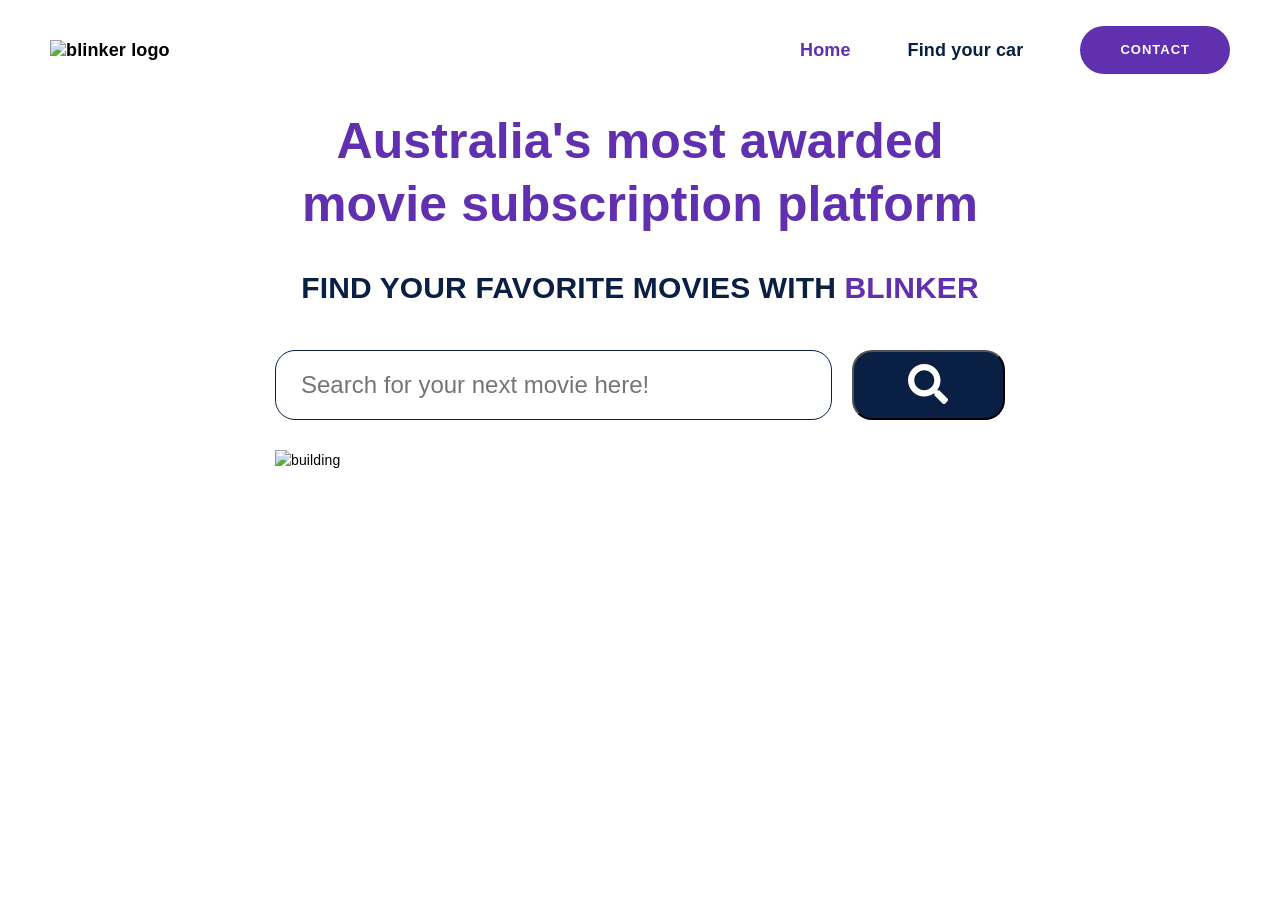
==== index.html @ d1dafb74 "working on spinner" ====
<!DOCTYPE html>
<html lang="en">
<head>
    <meta charset="UTF-8">
    <meta http-equiv="X-UA-Compatible" content="IE=edge">
    <meta name="viewport" content="width=device-width, initial-scale=1.0">
    <style type="text/css"></style>
    <link rel="stylesheet" href="style.css">
    <link rel="icon" href="/favicon.ico">
    <title>Subscription Platform for Dealerships | Blinker.com.au</title>
    <link href="/css/findyourcar.604be99f.css" rel="prefetch">
    <link href="/js/findyourcar.e6a53eeb.js" rel="prefetch">
    <link href="/css/app.a5feeff2.css" rel="preload" as="style">
    <link href="/css/chunk-vendors.efadcd84.css" rel="preload" as="style">
    <link href="/js/app.f6a351ca.js" rel="preload" as="script">
    <link href="/js/chunk-vendors.3399e4f6.js" rel="preload" as="script">
    <link href="/css/chunk-vendors.efadcd84.css" rel="stylesheet">
    <link href="/css/app.a5feeff2.css" rel="stylesheet">
</head>
<body>
    <div data-v-5fdf2371 id="app">
     <div data-v-2a11e7ca="" data-v-5fdf2371="" class="flex flex-col" style="display: flex; flex: 1 1 0%;">
        <header data-v-2a11e7ca="" class="navbar">
            <div class="nav content-wrapper justify-between align-center">
    <div class="logo">
        <img src="https://dev.d24jig8s1lr7n9.amplifyapp.com/img/blinker-icon.4f9b2663.png" alt="blinker logo" class="logo">
    </div>
    <div class="links align-center justify-between">
        <a href="/" class="link router-link-exact-active router-link-active">Home</a>
        <a href="/findyourcar" class="link">Find your car</a>
        <a class="btn-contact">Contact</a>
    </div>
        <div data-v-48b363cf id="phone-nav">
            <div data-v-48b363cf class="bento-menu">
            <div data-v-48b363cf=""></div>
            <div data-v-48b363cf=""></div>
            <div data-v-48b363cf=""></div>
            <div data-v-48b363cf=""></div>
            <div data-v-48b363cf=""></div>
            <div data-v-48b363cf=""></div>
            <div data-v-48b363cf=""></div>
            <div data-v-48b363cf=""></div>
            <div data-v-48b363cf=""></div>
        </div>
        <div data-v-48b363cf="" class="close-btn"></div>
        <div data-v-48b363cf="" class="showMenu">
            <a data-v-48b363cf="" href="/" class="link router-link-exact-active router-link-active">Home</a>
            <a data-v-48b363cf="" href="/findyourcar" class="link">Find Your Car</a><a data-v-48b363cf="" href="/" class="link router-link-exact-active router-link-active">Contact</a>
    </div>
</div>
</header>
<section data-v-2a11e7ca id="landing-page">
<div data-v-2a11e7ca class="content-wrapper flex-col align-center justify-between" style="position: relative;">
    <div data-v-2a11e7ca class="flex flex-col align-center" style="z-index: 10; background-color: rgb(255, 255, 255);">
    <div data-v-0f3895f0 data-v-2a11e7ca style="width: 100%;">
        <div data-v-0f3895f0="" style="animation-duration: 1500ms; transition-duration: 1500ms; animation-delay: 300ms; transition-delay: 300ms; width: 100%;">
            <h1 data-v-2a11e7ca="">Australia's most awarded movie subscription platform</h1>
        </div>
    </div>
    <div data-v-0f3895f0 data-v-2a11e7ca style="width: 100%;">
        <div data-v-0f3895f0="" style="animation-duration: 1500ms; transition-duration: 1500ms; animation-delay: 600ms; transition-delay: 600ms; width: 100%;">
            <h2 data-v-2a11e7ca=""> Find your favorite movies with <span data-v-2a11e7ca="" style="color: rgb(96, 48, 177);">Blinker</span>
            </h2>
        </div>
    </div>
    <div data-v-0f3895f0 data-v-2a11e7ca style="width: 100%;">
        <div data-v-0f3895f0 style="animation-duration: 1500ms; transition-duration: 1500ms; animation-delay: 1100ms; transition-delay: 1100ms; width: 100%;">
            <div data-v-2a11e7ca="" class="input-wrapper">
        <input data-v-2a11e7ca type="text" placeholder="Search for your next movie here!">
        <button data-v-2a11e7ca class="loading searchBtn">
            <svg data-v-2a11e7ca aria-hidden="true" focusable="false" data-prefix="fas" data-icon="spinner" role="img" xmlns="http://www.w3.org/2000/svg" viewBox="0 0 512 512" class="svg-inline--fa fa-spinner fa-w-16">
            <path data-v-2a11e7ca fill="currentColor" d="M505 442.7L405.3 343c-4.5-4.5-10.6-7-17-7H372c27.6-35.3 44-79.7 44-128C416 93.1 322.9 0 208 0S0 93.1 0 208s93.1 208 208 208c48.3 0 92.7-16.4 128-44v16.3c0 6.4 2.5 12.5 7 17l99.7 99.7c9.4 9.4 24.6 9.4 33.9 0l28.3-28.3c9.4-9.4 9.4-24.6.1-34zM208 336c-70.7 0-128-57.2-128-128 0-70.7 57.2-128 128-128 70.7 0 128 57.2 128 128 0 70.7-57.2 128-128 128z" class="">
            </path>
            </svg>
        </button>
    </div>
</div>
<img data-v-2a11e7ca src="https://dev.d24jig8s1lr7n9.amplifyapp.com/img/building.681ea6bf.png" alt="building" class="building">
<div data-v-53a4c488 data-v-2a11e7ca class="car-wrapper car" style="transform: translateX(100vw);">
    <div data-v-53a4c488="" class="car">
        <img data-v-53a4c488="" src="[data-uri]" alt="headlight blinker" class="blinker">
        <div data-v-53a4c488="" class="wheel wheel1"></div>
        <div data-v-53a4c488="" class="wheel wheel2"></div>
    </div>
</div>
</div>
</section>
</div>
    </div>
    <script src="index.js"></script>
</body>
</html>
---- style.css ----
* {
    font-family: Open Sans,sans-serif;
    margin: 0;
    box-sizing: border-box;
}

section {
    display: block;
    unicode-bidi: isolate;
}

#app [data-v-5fdf2371] {
    min-height: 100vh;
    display: flex;
    flex-direction: column;
}

svg:not(:root).svg-inline--fa {
  overflow: visible;
}

.svg-inline--fa {
  display: inline-block;
  font-size: inherit;
  height: 1em;
  overflow: visible;
  vertical-align: -0.125em;
}
.svg-inline--fa.fa-lg {
  vertical-align: -0.225em;
}
.svg-inline--fa.fa-w-1 {
  width: 0.0625em;
}
.svg-inline--fa.fa-w-2 {
  width: 0.125em;
}
.svg-inline--fa.fa-w-3 {
  width: 0.1875em;
}
.svg-inline--fa.fa-w-4 {
  width: 0.25em;
}
.svg-inline--fa.fa-w-5 {
  width: 0.3125em;
}
.svg-inline--fa.fa-w-6 {
  width: 0.375em;
}
.svg-inline--fa.fa-w-7 {
  width: 0.4375em;
}
.svg-inline--fa.fa-w-8 {
  width: 0.5em;
}
.svg-inline--fa.fa-w-9 {
  width: 0.5625em;
}
.svg-inline--fa.fa-w-10 {
  width: 0.625em;
}
.svg-inline--fa.fa-w-11 {
  width: 0.6875em;
}
.svg-inline--fa.fa-w-12 {
  width: 0.75em;
}
.svg-inline--fa.fa-w-13 {
  width: 0.8125em;
}
.svg-inline--fa.fa-w-14 {
  width: 0.875em;
}
.svg-inline--fa.fa-w-15 {
  width: 0.9375em;
}
.svg-inline--fa.fa-w-16 {
  width: 1em;
}
.svg-inline--fa.fa-w-17 {
  width: 1.0625em;
}
.svg-inline--fa.fa-w-18 {
  width: 1.125em;
}
.svg-inline--fa.fa-w-19 {
  width: 1.1875em;
}
.svg-inline--fa.fa-w-20 {
  width: 1.25em;
}
.svg-inline--fa.fa-pull-left {
  margin-right: 0.3em;
  width: auto;
}
.svg-inline--fa.fa-pull-right {
  margin-left: 0.3em;
  width: auto;
}
.svg-inline--fa.fa-border {
  height: 1.5em;
}
.svg-inline--fa.fa-li {
  width: 2em;
}
.svg-inline--fa.fa-fw {
  width: 1.25em;
}

.fa-layers svg.svg-inline--fa {
  bottom: 0;
  left: 0;
  margin: auto;
  position: absolute;
  right: 0;
  top: 0;
}

.fa-layers {
  display: inline-block;
  height: 1em;
  position: relative;
  text-align: center;
  vertical-align: -0.125em;
  width: 1em;
}
.fa-layers svg.svg-inline--fa {
  -webkit-transform-origin: center center;
          transform-origin: center center;
}

.fa-layers-counter, .fa-layers-text {
  display: inline-block;
  position: absolute;
  text-align: center;
}

.fa-layers-text {
  left: 50%;
  top: 50%;
  -webkit-transform: translate(-50%, -50%);
          transform: translate(-50%, -50%);
  -webkit-transform-origin: center center;
          transform-origin: center center;
}

.fa-layers-counter {
  background-color: #ff253a;
  border-radius: 1em;
  -webkit-box-sizing: border-box;
          box-sizing: border-box;
  color: #fff;
  height: 1.5em;
  line-height: 1;
  max-width: 5em;
  min-width: 1.5em;
  overflow: hidden;
  padding: 0.25em;
  right: 0;
  text-overflow: ellipsis;
  top: 0;
  -webkit-transform: scale(0.25);
          transform: scale(0.25);
  -webkit-transform-origin: top right;
          transform-origin: top right;
}

.fa-layers-bottom-right {
  bottom: 0;
  right: 0;
  top: auto;
  -webkit-transform: scale(0.25);
          transform: scale(0.25);
  -webkit-transform-origin: bottom right;
          transform-origin: bottom right;
}

.fa-layers-bottom-left {
  bottom: 0;
  left: 0;
  right: auto;
  top: auto;
  -webkit-transform: scale(0.25);
          transform: scale(0.25);
  -webkit-transform-origin: bottom left;
          transform-origin: bottom left;
}

.fa-layers-top-right {
  right: 0;
  top: 0;
  -webkit-transform: scale(0.25);
          transform: scale(0.25);
  -webkit-transform-origin: top right;
          transform-origin: top right;
}

.fa-layers-top-left {
  left: 0;
  right: auto;
  top: 0;
  -webkit-transform: scale(0.25);
          transform: scale(0.25);
  -webkit-transform-origin: top left;
          transform-origin: top left;
}

.fa-lg {
  font-size: 1.3333333333em;
  line-height: 0.75em;
  vertical-align: -0.0667em;
}

.fa-xs {
  font-size: 0.75em;
}

.fa-sm {
  font-size: 0.875em;
}

.fa-1x {
  font-size: 1em;
}

.fa-2x {
  font-size: 2em;
}

.fa-3x {
  font-size: 3em;
}

.fa-4x {
  font-size: 4em;
}

.fa-5x {
  font-size: 5em;
}

.fa-6x {
  font-size: 6em;
}

.fa-7x {
  font-size: 7em;
}

.fa-8x {
  font-size: 8em;
}

.fa-9x {
  font-size: 9em;
}

.fa-10x {
  font-size: 10em;
}

.fa-fw {
  text-align: center;
  width: 1.25em;
}

.fa-ul {
  list-style-type: none;
  margin-left: 2.5em;
  padding-left: 0;
}
.fa-ul > li {
  position: relative;
}

.fa-li {
  left: -2em;
  position: absolute;
  text-align: center;
  width: 2em;
  line-height: inherit;
}

.fa-border {
  border: solid 0.08em #eee;
  border-radius: 0.1em;
  padding: 0.2em 0.25em 0.15em;
}

.fa-pull-left {
  float: left;
}

.fa-pull-right {
  float: right;
}

.fa.fa-pull-left,
.fas.fa-pull-left,
.far.fa-pull-left,
.fal.fa-pull-left,
.fab.fa-pull-left {
  margin-right: 0.3em;
}
.fa.fa-pull-right,
.fas.fa-pull-right,
.far.fa-pull-right,
.fal.fa-pull-right,
.fab.fa-pull-right {
  margin-left: 0.3em;
}


.fa-spinner [data-v-cf78a876] {
  -webkit-animation: rotate 1s linear infinite;
   animation: rotate 1s linear infinite;
}

@keyframes rotate {
  0% {
    transform: rotate(0);
  }

  100% {
    transform: rotate(360deg);
  }
}

.fa-spin {
  -webkit-animation: fa-spin 2s infinite linear;
          animation: fa-spin 2s infinite linear;
}

.fa-pulse {
  -webkit-animation: fa-spin 1s infinite steps(8);
          animation: fa-spin 1s infinite steps(8);
}

@-webkit-keyframes fa-spin {
  0% {
    -webkit-transform: rotate(0deg);
            transform: rotate(0deg);
  }
  100% {
    -webkit-transform: rotate(360deg);
            transform: rotate(360deg);
  }
}

@keyframes fa-spin {
  0% {
    -webkit-transform: rotate(0deg);
            transform: rotate(0deg);
  }
  100% {
    -webkit-transform: rotate(360deg);
            transform: rotate(360deg);
  }
}
.fa-rotate-90 {
  -ms-filter: "progid:DXImageTransform.Microsoft.BasicImage(rotation=1)";
  -webkit-transform: rotate(90deg);
          transform: rotate(90deg);
}

.fa-rotate-180 {
  -ms-filter: "progid:DXImageTransform.Microsoft.BasicImage(rotation=2)";
  -webkit-transform: rotate(180deg);
          transform: rotate(180deg);
}

.fa-rotate-270 {
  -ms-filter: "progid:DXImageTransform.Microsoft.BasicImage(rotation=3)";
  -webkit-transform: rotate(270deg);
          transform: rotate(270deg);
}

.fa-flip-horizontal {
  -ms-filter: "progid:DXImageTransform.Microsoft.BasicImage(rotation=0, mirror=1)";
  -webkit-transform: scale(-1, 1);
          transform: scale(-1, 1);
}

.fa-flip-vertical {
  -ms-filter: "progid:DXImageTransform.Microsoft.BasicImage(rotation=2, mirror=1)";
  -webkit-transform: scale(1, -1);
          transform: scale(1, -1);
}

.fa-flip-both, .fa-flip-horizontal.fa-flip-vertical {
  -ms-filter: "progid:DXImageTransform.Microsoft.BasicImage(rotation=2, mirror=1)";
  -webkit-transform: scale(-1, -1);
          transform: scale(-1, -1);
}

:root .fa-rotate-90,
:root .fa-rotate-180,
:root .fa-rotate-270,
:root .fa-flip-horizontal,
:root .fa-flip-vertical,
:root .fa-flip-both {
  -webkit-filter: none;
          filter: none;
}

.fa-stack {
  display: inline-block;
  height: 2em;
  position: relative;
  width: 2.5em;
}

.fa-stack-1x,
.fa-stack-2x {
  bottom: 0;
  left: 0;
  margin: auto;
  position: absolute;
  right: 0;
  top: 0;
}

.svg-inline--fa.fa-stack-1x {
  height: 1em;
  width: 1.25em;
}
.svg-inline--fa.fa-stack-2x {
  height: 2em;
  width: 2.5em;
}

.fa-inverse {
  color: #fff;
}

.sr-only {
  border: 0;
  clip: rect(0, 0, 0, 0);
  height: 1px;
  margin: -1px;
  overflow: hidden;
  padding: 0;
  position: absolute;
  width: 1px;
}

.sr-only-focusable:active, .sr-only-focusable:focus {
  clip: auto;
  height: auto;
  margin: 0;
  overflow: visible;
  position: static;
  width: auto;
}

.svg-inline--fa .fa-primary {
  fill: var(--fa-primary-color, currentColor);
  opacity: 1;
  opacity: var(--fa-primary-opacity, 1);
}

.svg-inline--fa .fa-secondary {
  fill: var(--fa-secondary-color, currentColor);
  opacity: 0.4;
  opacity: var(--fa-secondary-opacity, 0.4);
}

.svg-inline--fa.fa-swap-opacity .fa-primary {
  opacity: 0.4;
  opacity: var(--fa-secondary-opacity, 0.4);
}

.svg-inline--fa.fa-swap-opacity .fa-secondary {
  opacity: 1;
  opacity: var(--fa-primary-opacity, 1);
}

.svg-inline--fa mask .fa-primary,
.svg-inline--fa mask .fa-secondary {
  fill: black;
}

.fad.fa-inverse {
  color: #fff;
}


html {
    height: 100%;
    box-sizing: border-box;
    transition: background-color .3s cubic-bezier(.25, .8, .25, 1);
}

body, 
html {
    max-width: 100vw;
    overflow-x: hidden;
    background-color: #fff;
}

    
.md-body-1, 
.md-body-2, 
body {
    font-size: 14px;
    letter-spacing: .01em;
}

.md-body-1, 
body {
    font-weight: 400;
    line-height: 20px;
}
body {
    min-height: 100%;
    margin: 0;
    position: relative;
    -webkit-tap-highlight-color: transparent;
    -webkit-touch-callout: none;
    -webkit-text-size-adjust: 100%;
    -ms-text-size-adjust: 100%;
    -moz-osx-font-smoothing: grayscale;
    -webkit-font-smoothing: antialiased;
    font-family: Roboto, Noto Sans, -apple-system, BlinkMacSystemFont, sans-serif;
}

.flex-col {
    flex-direction: column !important;
}

.flex {
    display: flex !important;
}

.align-center {
    align-items: center !important;
}

.justify-between {
    justify-content: space-between !important;
}

/*

NAV BAR

*/

.navbar {
    height: 165px;
    display: flex;
    align-items: center;
    padding: 0 50px;
    font-size: 18px;
    font-weight: 600;
}

.navbar img.logo {
    height: 40px;
    width: 150px;
}

.navbar .links {
    display: flex;
    width: 100%;
    max-width: 430px;
}
.content-wrapper {
    margin: 0 auto;
    width: 100%;
    max-width: 1200px;
    display: flex;
    flex-wrap: wrap;
}

.navbar .link {
    position: relative;
}

.navbar .router-link-exact-active {
    color: #6030b1 !important;
}

.navbar a {
    color: #0a1f44 !important;
    text-decoration: none;  
}

a.btn-contact {
    display: flex;
    cursor: pointer;
    max-height: 48px;
    min-height: 48px;
    padding: 12px 40px;
    align-items: center;
    border: 2px #5d3eff;
    border-radius: 50px;
    background-color: #6030b1;
    color: #fff !important;
    font-size: 13px;
    font-weight: 700;
    letter-spacing: 1px;
    text-transform: uppercase;
    transition: all .35s ease;
}

/*

    PHONE NAV

*/

#phone-nav {
    position: relative;
    display: none;
}

.bento-menu[data-v-48b363cf] {
    width: 27px;
    height: 27px;
    display: flex;
    flex-wrap: wrap;
    justify-content: space-between;
    box-sizing: content-box;
    padding: 5px;
    cursor: pointer;
}

.bento-menu>div[data-v-48b363cf] {
    width: 7px;
    height: 7px;
    border-radius: 50%;
    background-color: #6030b1;
}

.close-btn[data-v-48b363cf] {
    pointer-events: none;
    position: absolute;
    top: 0;
    left: 0;
    width: 37px;
    height: 37px;
    background-color: transparent;
    z-index: 2000;
    cursor: pointer;
}

.close-btn[data-v-48b363cf]::before, .close-btn[data-v-48b363cf]::after {
    content: "";
    position: absolute;
    top: 50%;
    left: 50%;
    width: 0;
    height: 2px;
    background-color: #6030b1;
}

.showMenu[data-v-48b363cf] {
    transform: translateX(100%);
    opacity: 0;
    position: fixed;
    width: 100%;
    height: 100vh;
    top: 0;
    left: 0;
    z-index: 1005;
    background-color: hsla(0, 0%, 100%, .95);
    transition: all .4s ease;
    display: flex;
    flex-direction: column;
    justify-content: center;
}

a.link[data-v-48b363cf] {
    color: #6030b1 !important;
    text-align: center;
    font-size: 30px;
    margin-bottom: 60px;
}

/*

    LANDING PAGE

*/

#landing-page[data-v-2a11e7ca] {
    max-width: 100vw;
    overflow-x: hidden;
    padding: 10px 20px 0 20px;
    max-height: calc(100vh - 165px);
    overflow: hidden;
    display: flex;
    flex: 1;
    flex-grow: 1;
    flex-shrink: 1;
    flex-basis: 0%;
}

h1[data-v-2a11e7ca] {
    font-size: 57px;
    max-width: 730px;
    font-weight: 700;
    line-height: 1.25;
    color: #6030b1;
    text-align: center;
    margin-bottom: 30px;
}

h2[data-v-2a11e7ca] {
    font-size: 30px;
    font-weight: 700;
    line-height: 1.5;
    color: #0a1f44;
    text-transform: uppercase;
    margin-bottom: 80px;
    text-align: center;
}

/*

  INPUT BAR

*/

.input-wrapper[data-v-2a11e7ca] {
    width: 100%;
    position: relative;
    display: flex;
    justify-content: center;
}

input[data-v-2a11e7ca] {
    background-color: #fff;
    border-radius: 20px;
    border: 1px solid #0a1f44;
    color: #0a1f44;
    display: inline-block;
    height: 70px;
    line-height: 40px;
    padding: 0 15px;
    transition: border-color .2s cubic-bezier(0.645, 0.045, 0.355, 1);
    width: 100%;
    font-size: 24px;
    padding: 25px;

}

button.not-loading[data-v-2a11e7ca] {
    border: 1px solid #6030b1;
    background-color: #6030b1;
    box-shadow: 7px 7px 14px rgba(134, 93, 204, .3);
    cursor: pointer;
}

button.not-loading[data-v-2a11e7ca]:hover {
  background-color: #ff328f;
  border: 1px solid #ff328f;
}

button.loading[data-v-2a11e7ca] {
  background-color: #0a1f44;
  cursor: no-drop;
}

button[data-v-2a11e7ca] {
  width: 200px;
  margin-left: 20px;
  font-size: 40px;
  color: #fff;
  border-radius: 20px;
  transition: all .25 ease;
}

/*
    BUILDING AND CAR

*/

.building[data-v-2a11e7ca] {
    max-width: -webkit-max-content;
    max-width: -moz-max-content;
    max-width: max-content;
    bottom: 80px;
    height: 50vh;
    position: absolute;
}

.car-wrapper[data-v-53a4c488] {
    transform: translateX(0);
    transition: all 2s ease-in-out;
    z-index: 1000;
    width: 100%;

}

.car[data-v-53a4c488] {
  margin-bottom: 30px;
  width: 700px;
  margin: 0 auto;
  position: relative;
}

.car img[data-v-53a4c488] {
  opacity: 0;
  position: absolute;
  bottom: 38.2%;
  left: 1.1%;  
  width: 6%;
}

.car-move {
  transform: translateX(100vw);
}

.wheel[data-v-53a4c488] {
    background: url(../img/wheel.cb325a79.png) 50% / cover;
    position: absolute;
    bottom: .8%;
    width: 17%;
}

.wheel1[data-v-53a4c488] {
  left: 9.75%;
}

.wheel2[data-v-53a4c488] {
  right: 9%;
}

@media screen and (max-height: 1200px) {
    .navbar[data-v-2a11e7ca] {
        height: 100px;
    }

    #landing-page[data-v-2a11e7ca] {
        max-height: none;
    }

    .building[data-v-2a11e7ca] {
        bottom: 0;
    }

    h1[data-v-2a11e7ca] {
        font-size: 50px;
    }

    h2[data-v-2a11e7ca] {
        margin-bottom: 40px;
    }
    
}

@media screen and (max-width: 750px) {
    .links {
        display: none !important;
    }

    #phone-nav {
        display: block;
    }
}

@media screen and (max-width: 585px) {
    #landing-page[data-v-2a11e7ca] {
        max-height: none;
        padding: 10px 20px 40px 20px;
    }

    .building[data-v-2a11e7ca], 
    .car-wrapper[data-v-2a11e7ca] {
        display: none;
    }

    h1[data-v-2a11e7ca], 
    h2[data-v-2a11e7ca] {
        text-align: left;
    }
   
    h2[data-v-2a11e7ca] {
        font-size: 34px;
        margin-bottom: 30px;
    }

    .input-wrapper[data-v-2a11e7ca] {
      flex-direction: column;
    }
    
    .input-wrapper button[data-v-2a11e7ca] {
      max-width: none !important;
      width: 100%;
      margin: 20px 0 0 0;
    }
}

@media screen and (max-width: 500px) {
    .navbar {
        padding: 0 20px;
        height: 85px;
    }
}
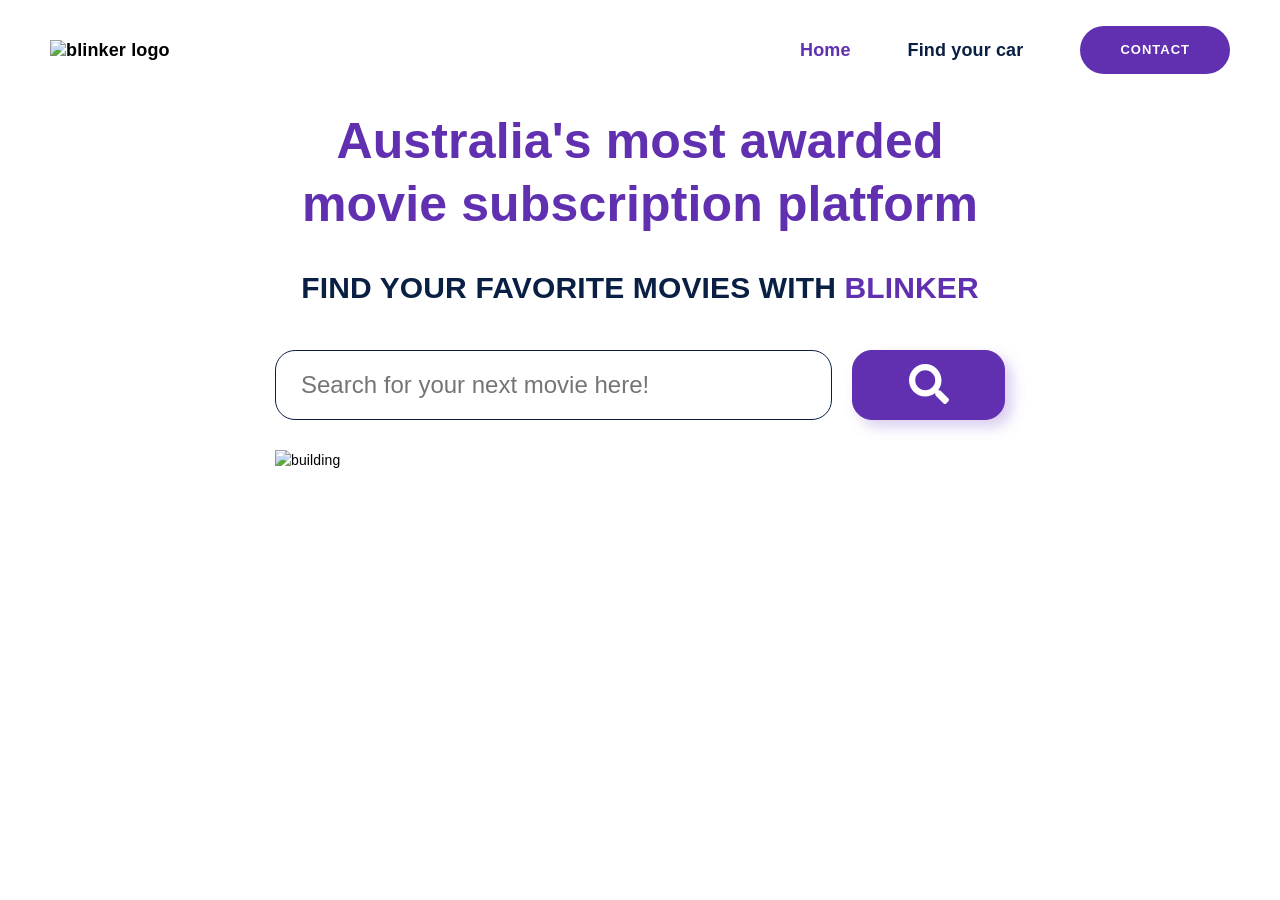
==== commit c93cdbbc: "fixed hover color need to get spinner" ====
--- a/index.html
+++ b/index.html
@@ -67,7 +67,7 @@
         <div data-v-0f3895f0 style="animation-duration: 1500ms; transition-duration: 1500ms; animation-delay: 1100ms; transition-delay: 1100ms; width: 100%;">
             <div data-v-2a11e7ca="" class="input-wrapper">
         <input data-v-2a11e7ca type="text" placeholder="Search for your next movie here!">
-        <button data-v-2a11e7ca class="loading searchBtn">
+        <button data-v-2a11e7ca class="not-loading searchBtn">
             <svg data-v-2a11e7ca aria-hidden="true" focusable="false" data-prefix="fas" data-icon="spinner" role="img" xmlns="http://www.w3.org/2000/svg" viewBox="0 0 512 512" class="svg-inline--fa fa-spinner fa-w-16">
             <path data-v-2a11e7ca fill="currentColor" d="M505 442.7L405.3 343c-4.5-4.5-10.6-7-17-7H372c27.6-35.3 44-79.7 44-128C416 93.1 322.9 0 208 0S0 93.1 0 208s93.1 208 208 208c48.3 0 92.7-16.4 128-44v16.3c0 6.4 2.5 12.5 7 17l99.7 99.7c9.4 9.4 24.6 9.4 33.9 0l28.3-28.3c9.4-9.4 9.4-24.6.1-34zM208 336c-70.7 0-128-57.2-128-128 0-70.7 57.2-128 128-128 70.7 0 128 57.2 128 128 0 70.7-57.2 128-128 128z" class="">
             </path>
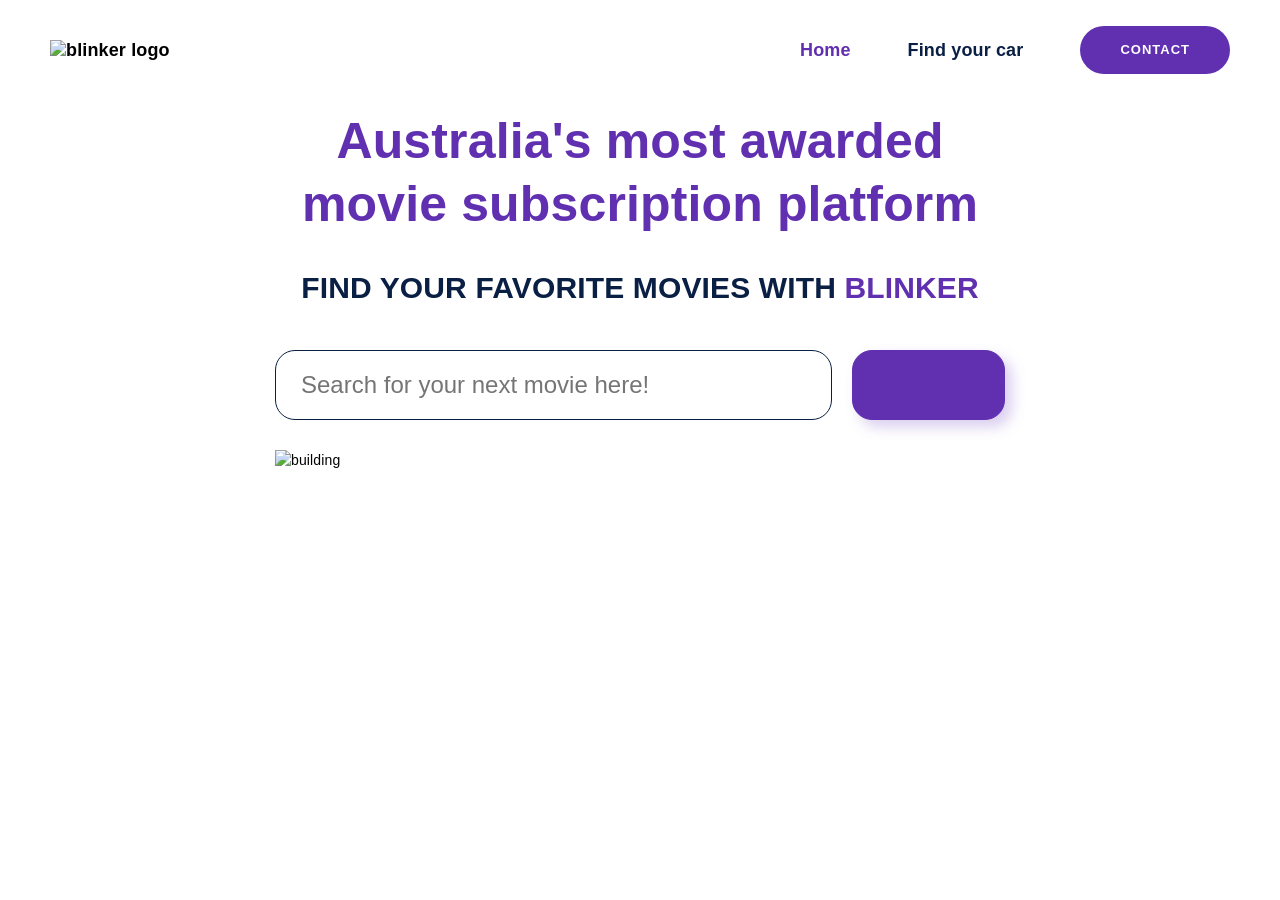
==== commit 7e115b04: "Finished spinner" ====
--- a/index.html
+++ b/index.html
@@ -1,5 +1,6 @@
 <!DOCTYPE html>
 <html lang="en">
+
 <head>
     <meta charset="UTF-8">
     <meta http-equiv="X-UA-Compatible" content="IE=edge">
@@ -14,79 +15,93 @@
     <link href="/css/chunk-vendors.efadcd84.css" rel="preload" as="style">
     <link href="/js/app.f6a351ca.js" rel="preload" as="script">
     <link href="/js/chunk-vendors.3399e4f6.js" rel="preload" as="script">
+    <script src="https://unpkg.com/feather-icons"></script>
     <link href="/css/chunk-vendors.efadcd84.css" rel="stylesheet">
     <link href="/css/app.a5feeff2.css" rel="stylesheet">
 </head>
+
 <body>
     <div data-v-5fdf2371 id="app">
-     <div data-v-2a11e7ca="" data-v-5fdf2371="" class="flex flex-col" style="display: flex; flex: 1 1 0%;">
-        <header data-v-2a11e7ca="" class="navbar">
-            <div class="nav content-wrapper justify-between align-center">
-    <div class="logo">
-        <img src="https://dev.d24jig8s1lr7n9.amplifyapp.com/img/blinker-icon.4f9b2663.png" alt="blinker logo" class="logo">
-    </div>
-    <div class="links align-center justify-between">
-        <a href="/" class="link router-link-exact-active router-link-active">Home</a>
-        <a href="/findyourcar" class="link">Find your car</a>
-        <a class="btn-contact">Contact</a>
-    </div>
-        <div data-v-48b363cf id="phone-nav">
-            <div data-v-48b363cf class="bento-menu">
-            <div data-v-48b363cf=""></div>
-            <div data-v-48b363cf=""></div>
-            <div data-v-48b363cf=""></div>
-            <div data-v-48b363cf=""></div>
-            <div data-v-48b363cf=""></div>
-            <div data-v-48b363cf=""></div>
-            <div data-v-48b363cf=""></div>
-            <div data-v-48b363cf=""></div>
-            <div data-v-48b363cf=""></div>
+        <div data-v-2a11e7ca="" data-v-5fdf2371="" class="flex flex-col" style="display: flex; flex: 1 1 0%;">
+            <header data-v-2a11e7ca="" class="navbar">
+                <div class="nav content-wrapper justify-between align-center">
+                    <div class="logo">
+                        <img src="https://dev.d24jig8s1lr7n9.amplifyapp.com/img/blinker-icon.4f9b2663.png"
+                            alt="blinker logo" class="logo">
+                    </div>
+                    <div class="links align-center justify-between">
+                        <a href="/" class="link router-link-exact-active router-link-active">Home</a>
+                        <a href="/findyourcar" class="link">Find your car</a>
+                        <a class="btn-contact">Contact</a>
+                    </div>
+                    <div data-v-48b363cf id="phone-nav">
+                        <div data-v-48b363cf class="bento-menu">
+                            <div data-v-48b363cf=""></div>
+                            <div data-v-48b363cf=""></div>
+                            <div data-v-48b363cf=""></div>
+                            <div data-v-48b363cf=""></div>
+                            <div data-v-48b363cf=""></div>
+                            <div data-v-48b363cf=""></div>
+                            <div data-v-48b363cf=""></div>
+                            <div data-v-48b363cf=""></div>
+                            <div data-v-48b363cf=""></div>
+                        </div>
+                        <div data-v-48b363cf="" class="close-btn"></div>
+                        <div data-v-48b363cf="" class="showMenu">
+                            <a data-v-48b363cf="" href="/"
+                                class="link router-link-exact-active router-link-active">Home</a>
+                            <a data-v-48b363cf="" href="/findyourcar" class="link">Find Your Car</a><a
+                                data-v-48b363cf="" href="/"
+                                class="link router-link-exact-active router-link-active">Contact</a>
+                        </div>
+                    </div>
+            </header>
+            <section data-v-2a11e7ca id="landing-page">
+                <div data-v-2a11e7ca class="content-wrapper flex-col align-center justify-between"
+                    style="position: relative;">
+                    <div data-v-2a11e7ca class="flex flex-col align-center"
+                        style="z-index: 10; background-color: rgb(255, 255, 255);">
+                        <div data-v-0f3895f0 data-v-2a11e7ca style="width: 100%;">
+                            <div data-v-0f3895f0=""
+                                style="animation-duration: 1500ms; transition-duration: 1500ms; animation-delay: 300ms; transition-delay: 300ms; width: 100%;">
+                                <h1 data-v-2a11e7ca="">Australia's most awarded movie subscription platform</h1>
+                            </div>
+                        </div>
+                        <div data-v-0f3895f0 data-v-2a11e7ca style="width: 100%;">
+                            <div data-v-0f3895f0=""
+                                style="animation-duration: 1500ms; transition-duration: 1500ms; animation-delay: 600ms; transition-delay: 600ms; width: 100%;">
+                                <h2 data-v-2a11e7ca=""> Find your favorite movies with <span data-v-2a11e7ca=""
+                                        style="color: rgb(96, 48, 177);">Blinker</span>
+                                </h2>
+                            </div>
+                        </div>
+                        <div data-v-0f3895f0 data-v-2a11e7ca style="width: 100%;">
+                            <div data-v-0f3895f0
+                                style="animation-duration: 1500ms; transition-duration: 1500ms; animation-delay: 1100ms; transition-delay: 1100ms; width: 100%;">
+                                <div data-v-2a11e7ca="" class="input-wrapper">
+                                    <input data-v-2a11e7ca type="text" placeholder="Search for your next movie here!">
+                                    <button data-v-2a11e7ca class="not-loading searchBtn">
+                                        <i data-feather="search"></i>
+                                    </button>
+                                </div>
+                            </div>
+                            <img data-v-2a11e7ca
+                                src="https://dev.d24jig8s1lr7n9.amplifyapp.com/img/building.681ea6bf.png" alt="building"
+                                class="building">
+                            <div data-v-53a4c488 data-v-2a11e7ca class="car-wrapper car">
+                                <div data-v-53a4c488="" class="car">
+                                    <img data-v-53a4c488=""
+                                        src="[data-uri]"
+                                        alt="headlight blinker" class="blinker">
+                                    <div data-v-53a4c488="" class="wheel wheel1"></div>
+                                    <div data-v-53a4c488="" class="wheel wheel2"></div>
+                                </div>
+                            </div>
+                        </div>
+            </section>
         </div>
-        <div data-v-48b363cf="" class="close-btn"></div>
-        <div data-v-48b363cf="" class="showMenu">
-            <a data-v-48b363cf="" href="/" class="link router-link-exact-active router-link-active">Home</a>
-            <a data-v-48b363cf="" href="/findyourcar" class="link">Find Your Car</a><a data-v-48b363cf="" href="/" class="link router-link-exact-active router-link-active">Contact</a>
-    </div>
-</div>
-</header>
-<section data-v-2a11e7ca id="landing-page">
-<div data-v-2a11e7ca class="content-wrapper flex-col align-center justify-between" style="position: relative;">
-    <div data-v-2a11e7ca class="flex flex-col align-center" style="z-index: 10; background-color: rgb(255, 255, 255);">
-    <div data-v-0f3895f0 data-v-2a11e7ca style="width: 100%;">
-        <div data-v-0f3895f0="" style="animation-duration: 1500ms; transition-duration: 1500ms; animation-delay: 300ms; transition-delay: 300ms; width: 100%;">
-            <h1 data-v-2a11e7ca="">Australia's most awarded movie subscription platform</h1>
-        </div>
-    </div>
-    <div data-v-0f3895f0 data-v-2a11e7ca style="width: 100%;">
-        <div data-v-0f3895f0="" style="animation-duration: 1500ms; transition-duration: 1500ms; animation-delay: 600ms; transition-delay: 600ms; width: 100%;">
-            <h2 data-v-2a11e7ca=""> Find your favorite movies with <span data-v-2a11e7ca="" style="color: rgb(96, 48, 177);">Blinker</span>
-            </h2>
-        </div>
-    </div>
-    <div data-v-0f3895f0 data-v-2a11e7ca style="width: 100%;">
-        <div data-v-0f3895f0 style="animation-duration: 1500ms; transition-duration: 1500ms; animation-delay: 1100ms; transition-delay: 1100ms; width: 100%;">
-            <div data-v-2a11e7ca="" class="input-wrapper">
-        <input data-v-2a11e7ca type="text" placeholder="Search for your next movie here!">
-        <button data-v-2a11e7ca class="not-loading searchBtn">
-            <svg data-v-2a11e7ca aria-hidden="true" focusable="false" data-prefix="fas" data-icon="spinner" role="img" xmlns="http://www.w3.org/2000/svg" viewBox="0 0 512 512" class="svg-inline--fa fa-spinner fa-w-16">
-            <path data-v-2a11e7ca fill="currentColor" d="M505 442.7L405.3 343c-4.5-4.5-10.6-7-17-7H372c27.6-35.3 44-79.7 44-128C416 93.1 322.9 0 208 0S0 93.1 0 208s93.1 208 208 208c48.3 0 92.7-16.4 128-44v16.3c0 6.4 2.5 12.5 7 17l99.7 99.7c9.4 9.4 24.6 9.4 33.9 0l28.3-28.3c9.4-9.4 9.4-24.6.1-34zM208 336c-70.7 0-128-57.2-128-128 0-70.7 57.2-128 128-128 70.7 0 128 57.2 128 128 0 70.7-57.2 128-128 128z" class="">
-            </path>
-            </svg>
-        </button>
-    </div>
-</div>
-<img data-v-2a11e7ca src="https://dev.d24jig8s1lr7n9.amplifyapp.com/img/building.681ea6bf.png" alt="building" class="building">
-<div data-v-53a4c488 data-v-2a11e7ca class="car-wrapper car" style="transform: translateX(100vw);">
-    <div data-v-53a4c488="" class="car">
-        <img data-v-53a4c488="" src="[data-uri]" alt="headlight blinker" class="blinker">
-        <div data-v-53a4c488="" class="wheel wheel1"></div>
-        <div data-v-53a4c488="" class="wheel wheel2"></div>
-    </div>
-</div>
-</div>
-</section>
-</div>
     </div>
     <script src="index.js"></script>
 </body>
+
 </html>
--- a/style.css
+++ b/style.css
@@ -772,6 +772,24 @@
   transition: all .25 ease;
 }
 
+.searchBtn svg {
+  width: 24px;
+  height: 24px;
+}
+
+.searchBtn.loading svg {
+  animation: spin 1s linear infinite;
+}
+
+@keyframes spin {
+  from {
+    transform: rotate(0deg);
+  }
+  to {
+    transform: rotate(360deg);
+  }
+}
+
 /*
     BUILDING AND CAR
 
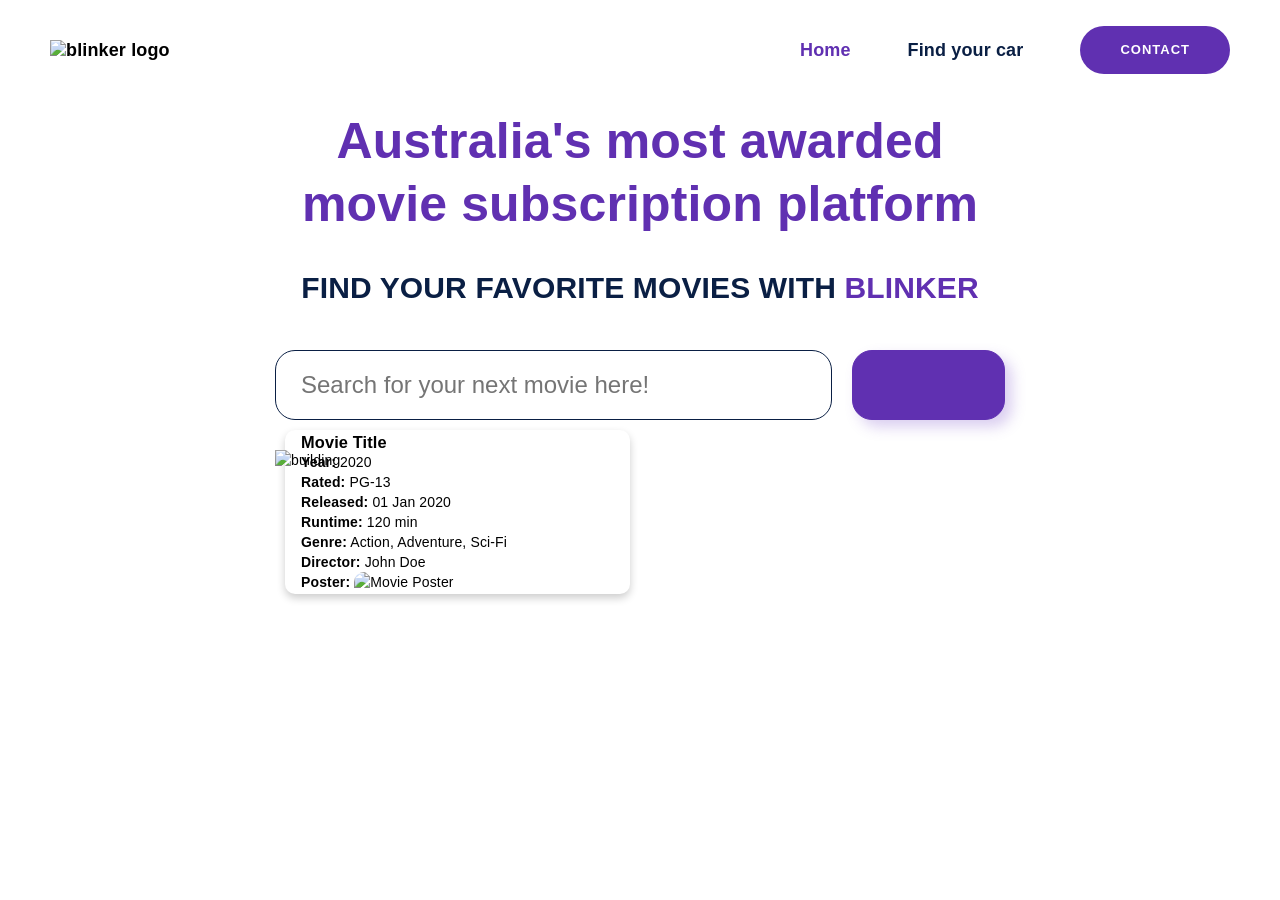
==== commit 39db5704: "working on JS" ====
--- a/index.html
+++ b/index.html
@@ -85,6 +85,26 @@
                                     </button>
                                 </div>
                             </div>
+                            <div class="container">
+                                <div class="row">
+                                    <div class="movie-list">
+                                        <div class="movie">
+                                            <div class="movie-card">
+                                                <div class="movie-card__container">
+                                                   <h3>Movie Title</h3>
+                                                   <p><b>Year:</b> 2020</p>
+                                                   <p><b>Rated:</b> PG-13</p>
+                                                   <p><b>Released:</b> 01 Jan 2020</p>
+                                                   <p><b>Runtime:</b> 120 min</p>
+                                                   <p><b>Genre:</b> Action, Adventure, Sci-Fi</p>
+                                                   <p><b>Director:</b> John Doe</p>
+                                                   <p><b>Poster:</b> <img src="https://m.media-amazon.com/images/M/MV5BNWE5MGI3MDctMmU5Ni00YzI2LWEzMTQtZGIyZDA5MzQzNDBhXkEyXkFqcGc@._V1_QL75_UX380_CR0,1,380,562_.jpg" alt="Movie Poster" class="movie-card__image"></p>
+                                                </div>
+                                            </div>
+                                        </div>
+                                    </div>
+                                </div>
+                            </div>
                             <img data-v-2a11e7ca
                                 src="https://dev.d24jig8s1lr7n9.amplifyapp.com/img/building.681ea6bf.png" alt="building"
                                 class="building">
--- a/style.css
+++ b/style.css
@@ -791,6 +791,48 @@
 }
 
 /*
+
+  MOVIES
+
+
+*/
+
+.movie-list {
+  width: auto;
+  display: flex;
+  flex-wrap: wrap;
+}
+
+.movie {
+  width: 50%;
+}
+
+.movie-card {
+  background-color: #fff;
+  box-shadow: 0 4px 8px 0 rgba(0,0,0,0.2);
+  margin: 10px;
+  transition: 0.3s;
+  cursor: pointer;
+  border-radius: 10px;
+}
+
+.movie-card:hover {
+  box-shadow: 0 8px 16px 0 rgba(0,0,0,0.2);
+}
+
+.movie-card__container {
+  padding: 2px 16px;
+
+}
+
+
+.movie-card img {
+  border-radius: 10px 10px 0 0;
+  width: 100%;
+}
+
+
+/*
     BUILDING AND CAR
 
 */
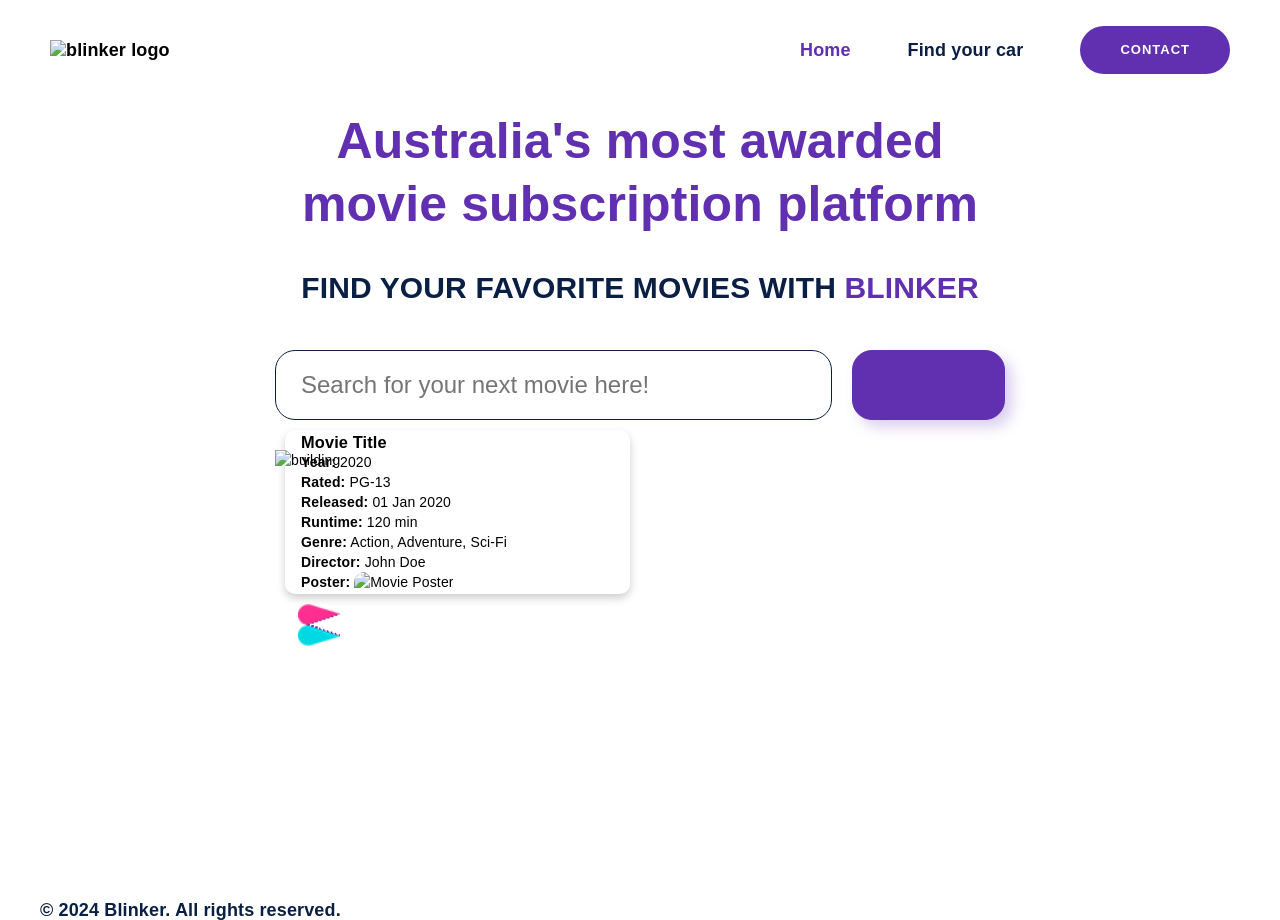
==== commit e8f26489: "Added footer" ====
--- a/index.html
+++ b/index.html
@@ -123,5 +123,14 @@
     </div>
     <script src="index.js"></script>
 </body>
-
+<footer data-v-2a11e7ca class="footer">
+    <div class="content-wrapper flex align-center width-100 justify-between">
+        <p data-v-2a11e7ca class="copyright">© 2024 Blinker. All rights reserved.</p>
+        <div data-v-2a11e7ca="" class="socials">
+            <a data-v-2a11e7ca class="social__link" href="https://www.facebook.com/blinkercomau" target="_blank"><i
+                    data-feather="facebook"></i></a>
+            <a data-v-2a11e7ca class="social__link" href="https://www.instagram.com/blinkercomau/" target="_blank"><i
+                    data-feather="instagram"></i></a>
+            <a data-v-2a11e7ca class="social__link" href="https://www.linkedin.com/company/blinker-com-au/" target="_blank"><i
+                    data-feather="linkedin"></i></a>
 </html>
--- a/style.css
+++ b/style.css
@@ -829,6 +829,7 @@
 .movie-card img {
   border-radius: 10px 10px 0 0;
   width: 100%;
+  z-index: 999999;
 }
 
 
@@ -848,10 +849,9 @@
 
 .car-wrapper[data-v-53a4c488] {
     transform: translateX(0);
-    transition: all 2s ease-in-out;
-    z-index: 1000;
+    position: relative;
+    z-index: 9999;
     width: 100%;
-
 }
 
 .car[data-v-53a4c488] {
@@ -862,8 +862,8 @@
 }
 
 .car img[data-v-53a4c488] {
-  opacity: 0;
-  position: absolute;
+  opacity: 1;
+  position: relative;
   bottom: 38.2%;
   left: 1.1%;  
   width: 6%;
@@ -888,6 +888,30 @@
   right: 9%;
 }
 
+.rotateWheel[data-v-53a4c488] {
+  -webkit-animation: wheel-data-v-53a4c488 1s linear infinite;
+  animation: wheel-data-v-53a4c488 1s linear infinite;
+}
+
+/*
+
+FOOTER
+
+*/
+
+.copyright[data-v-2a11e7ca] {
+    color: #0a1f44;
+    font-size: 18px;
+    font-weight: 600;
+    margin-right: 40px;
+}
+
+.socials[data-v-2a11e7ca] {
+    display: flex;
+    gap: 20px;
+}
+
+
 @media screen and (max-height: 1200px) {
     .navbar[data-v-2a11e7ca] {
         height: 100px;
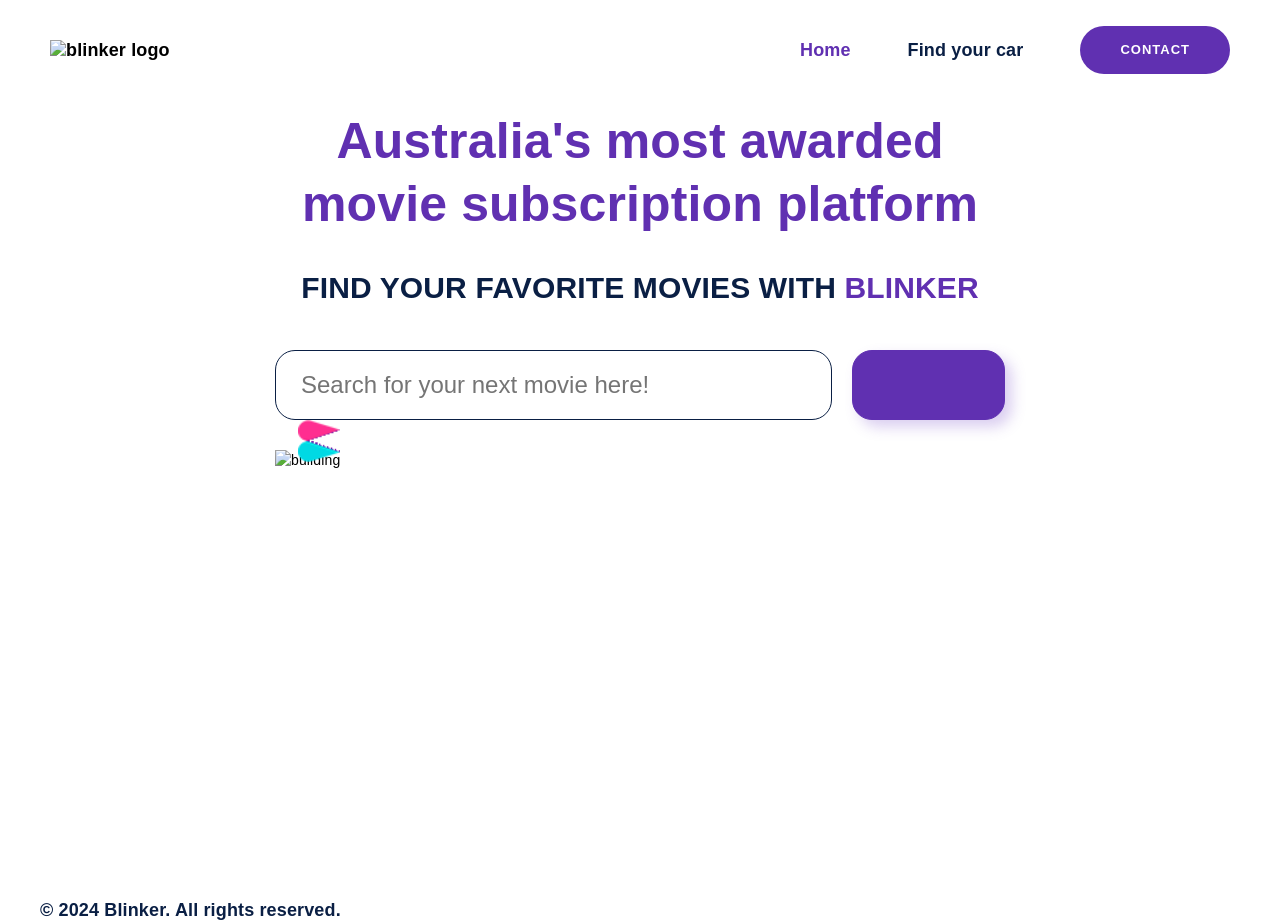
==== commit 86879b7c: "Final touches" ====
--- a/index.html
+++ b/index.html
@@ -87,22 +87,7 @@
                             </div>
                             <div class="container">
                                 <div class="row">
-                                    <div class="movie-list">
-                                        <div class="movie">
-                                            <div class="movie-card">
-                                                <div class="movie-card__container">
-                                                   <h3>Movie Title</h3>
-                                                   <p><b>Year:</b> 2020</p>
-                                                   <p><b>Rated:</b> PG-13</p>
-                                                   <p><b>Released:</b> 01 Jan 2020</p>
-                                                   <p><b>Runtime:</b> 120 min</p>
-                                                   <p><b>Genre:</b> Action, Adventure, Sci-Fi</p>
-                                                   <p><b>Director:</b> John Doe</p>
-                                                   <p><b>Poster:</b> <img src="https://m.media-amazon.com/images/M/MV5BNWE5MGI3MDctMmU5Ni00YzI2LWEzMTQtZGIyZDA5MzQzNDBhXkEyXkFqcGc@._V1_QL75_UX380_CR0,1,380,562_.jpg" alt="Movie Poster" class="movie-card__image"></p>
-                                                </div>
-                                            </div>
-                                        </div>
-                                    </div>
+                                    <div class="movie-list"></div>
                                 </div>
                             </div>
                             <img data-v-2a11e7ca
--- a/style.css
+++ b/style.css
@@ -814,6 +814,7 @@
   transition: 0.3s;
   cursor: pointer;
   border-radius: 10px;
+  opacity: 1;
 }
 
 .movie-card:hover {
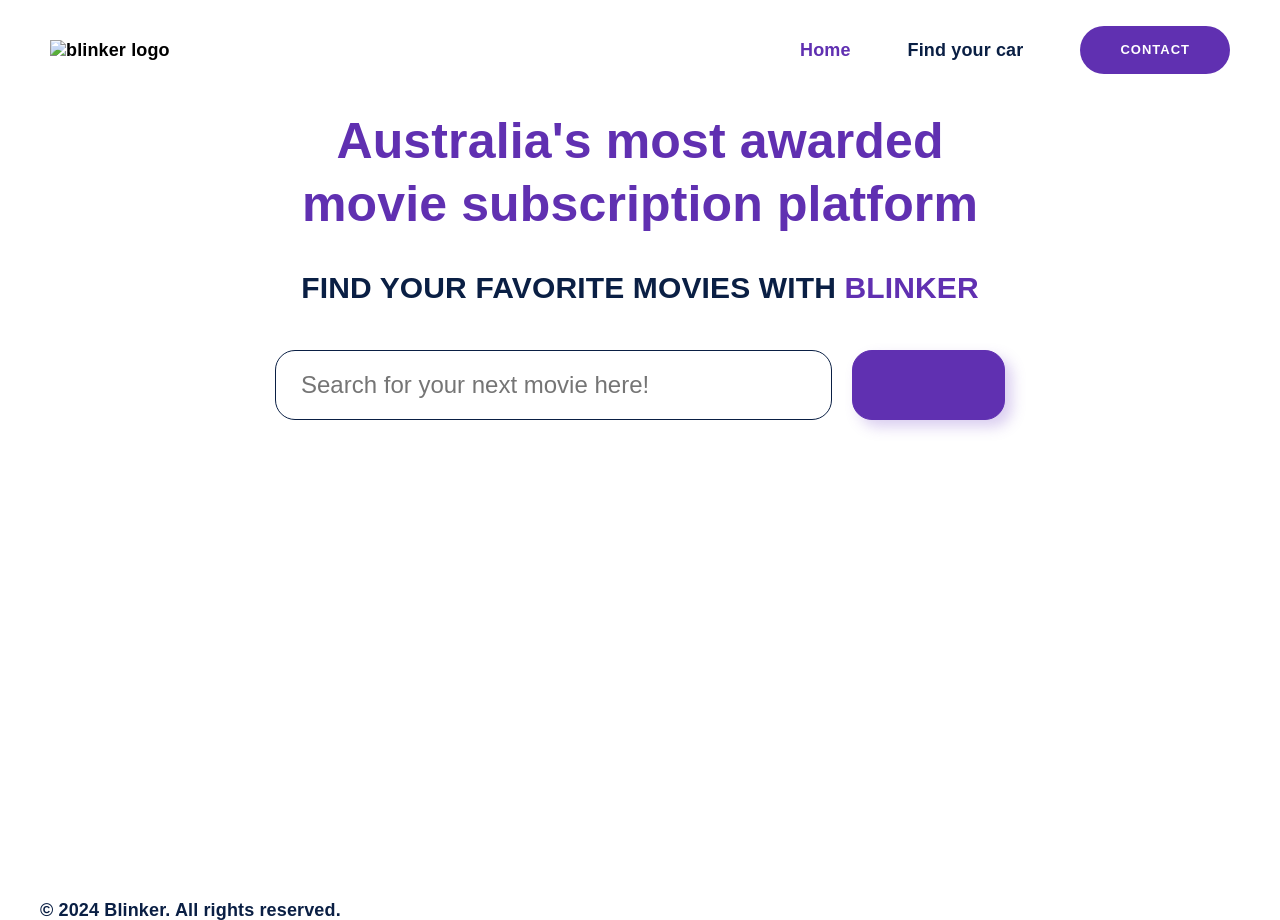
==== commit 3ea07ad5: "Fixed HTML" ====
--- a/index.html
+++ b/index.html
@@ -1,121 +1,223 @@
-<!DOCTYPE html>
+<!doctype html>
 <html lang="en">
-
-<head>
-    <meta charset="UTF-8">
-    <meta http-equiv="X-UA-Compatible" content="IE=edge">
-    <meta name="viewport" content="width=device-width, initial-scale=1.0">
+  <head>
+    <meta charset="UTF-8" />
+    <meta http-equiv="X-UA-Compatible" content="IE=edge" />
+    <meta name="viewport" content="width=device-width, initial-scale=1.0" />
     <style type="text/css"></style>
-    <link rel="stylesheet" href="style.css">
-    <link rel="icon" href="/favicon.ico">
+    <link rel="stylesheet" href="style.css" />
+    <link rel="icon" href="/favicon.ico" />
     <title>Subscription Platform for Dealerships | Blinker.com.au</title>
-    <link href="/css/findyourcar.604be99f.css" rel="prefetch">
-    <link href="/js/findyourcar.e6a53eeb.js" rel="prefetch">
-    <link href="/css/app.a5feeff2.css" rel="preload" as="style">
-    <link href="/css/chunk-vendors.efadcd84.css" rel="preload" as="style">
-    <link href="/js/app.f6a351ca.js" rel="preload" as="script">
-    <link href="/js/chunk-vendors.3399e4f6.js" rel="preload" as="script">
+
+    <link href="/css/findyourcar.604be99f.css" rel="prefetch" />
+    <link href="/js/findyourcar.e6a53eeb.js" rel="prefetch" />
+
+    <link href="/css/app.a5feeff2.css" rel="preload" as="style" />
+    <link href="/css/chunk-vendors.efadcd84.css" rel="preload" as="style" />
+    <link href="/js/app.f6a351ca.js" rel="preload" as="script" />
+    <link href="/js/chunk-vendors.3399e4f6.js" rel="preload" as="script" />
+
     <script src="https://unpkg.com/feather-icons"></script>
-    <link href="/css/chunk-vendors.efadcd84.css" rel="stylesheet">
-    <link href="/css/app.a5feeff2.css" rel="stylesheet">
-</head>
-
-<body>
+
+    <link href="/css/chunk-vendors.efadcd84.css" rel="stylesheet" />
+    <link href="/css/app.a5feeff2.css" rel="stylesheet" />
+  </head>
+
+  <body>
     <div data-v-5fdf2371 id="app">
-        <div data-v-2a11e7ca="" data-v-5fdf2371="" class="flex flex-col" style="display: flex; flex: 1 1 0%;">
-            <header data-v-2a11e7ca="" class="navbar">
-                <div class="nav content-wrapper justify-between align-center">
-                    <div class="logo">
-                        <img src="https://dev.d24jig8s1lr7n9.amplifyapp.com/img/blinker-icon.4f9b2663.png"
-                            alt="blinker logo" class="logo">
-                    </div>
-                    <div class="links align-center justify-between">
-                        <a href="/" class="link router-link-exact-active router-link-active">Home</a>
-                        <a href="/findyourcar" class="link">Find your car</a>
-                        <a class="btn-contact">Contact</a>
-                    </div>
-                    <div data-v-48b363cf id="phone-nav">
-                        <div data-v-48b363cf class="bento-menu">
-                            <div data-v-48b363cf=""></div>
-                            <div data-v-48b363cf=""></div>
-                            <div data-v-48b363cf=""></div>
-                            <div data-v-48b363cf=""></div>
-                            <div data-v-48b363cf=""></div>
-                            <div data-v-48b363cf=""></div>
-                            <div data-v-48b363cf=""></div>
-                            <div data-v-48b363cf=""></div>
-                            <div data-v-48b363cf=""></div>
-                        </div>
-                        <div data-v-48b363cf="" class="close-btn"></div>
-                        <div data-v-48b363cf="" class="showMenu">
-                            <a data-v-48b363cf="" href="/"
-                                class="link router-link-exact-active router-link-active">Home</a>
-                            <a data-v-48b363cf="" href="/findyourcar" class="link">Find Your Car</a><a
-                                data-v-48b363cf="" href="/"
-                                class="link router-link-exact-active router-link-active">Contact</a>
-                        </div>
-                    </div>
-            </header>
-            <section data-v-2a11e7ca id="landing-page">
-                <div data-v-2a11e7ca class="content-wrapper flex-col align-center justify-between"
-                    style="position: relative;">
-                    <div data-v-2a11e7ca class="flex flex-col align-center"
-                        style="z-index: 10; background-color: rgb(255, 255, 255);">
-                        <div data-v-0f3895f0 data-v-2a11e7ca style="width: 100%;">
-                            <div data-v-0f3895f0=""
-                                style="animation-duration: 1500ms; transition-duration: 1500ms; animation-delay: 300ms; transition-delay: 300ms; width: 100%;">
-                                <h1 data-v-2a11e7ca="">Australia's most awarded movie subscription platform</h1>
-                            </div>
-                        </div>
-                        <div data-v-0f3895f0 data-v-2a11e7ca style="width: 100%;">
-                            <div data-v-0f3895f0=""
-                                style="animation-duration: 1500ms; transition-duration: 1500ms; animation-delay: 600ms; transition-delay: 600ms; width: 100%;">
-                                <h2 data-v-2a11e7ca=""> Find your favorite movies with <span data-v-2a11e7ca=""
-                                        style="color: rgb(96, 48, 177);">Blinker</span>
-                                </h2>
-                            </div>
-                        </div>
-                        <div data-v-0f3895f0 data-v-2a11e7ca style="width: 100%;">
-                            <div data-v-0f3895f0
-                                style="animation-duration: 1500ms; transition-duration: 1500ms; animation-delay: 1100ms; transition-delay: 1100ms; width: 100%;">
-                                <div data-v-2a11e7ca="" class="input-wrapper">
-                                    <input data-v-2a11e7ca type="text" placeholder="Search for your next movie here!">
-                                    <button data-v-2a11e7ca class="not-loading searchBtn">
-                                        <i data-feather="search"></i>
-                                    </button>
-                                </div>
-                            </div>
-                            <div class="container">
-                                <div class="row">
-                                    <div class="movie-list"></div>
-                                </div>
-                            </div>
-                            <img data-v-2a11e7ca
-                                src="https://dev.d24jig8s1lr7n9.amplifyapp.com/img/building.681ea6bf.png" alt="building"
-                                class="building">
-                            <div data-v-53a4c488 data-v-2a11e7ca class="car-wrapper car">
-                                <div data-v-53a4c488="" class="car">
-                                    <img data-v-53a4c488=""
-                                        src="[data-uri]"
-                                        alt="headlight blinker" class="blinker">
-                                    <div data-v-53a4c488="" class="wheel wheel1"></div>
-                                    <div data-v-53a4c488="" class="wheel wheel2"></div>
-                                </div>
-                            </div>
-                        </div>
-            </section>
+      <div
+        data-v-2a11e7ca=""
+        data-v-5fdf2371=""
+        class="flex flex-col"
+        style="display: flex; flex: 1 1 0%"
+      >
+        <header data-v-2a11e7ca="" class="navbar">
+          <div class="nav content-wrapper justify-between align-center">
+            <div class="logo">
+              <img
+                src="https://dev.d24jig8s1lr7n9.amplifyapp.com/img/blinker-icon.4f9b2663.png"
+                alt="blinker logo"
+                class="logo"
+              />
+            </div>
+
+            <div class="links align-center justify-between">
+              <a
+                href="/"
+                class="link router-link-exact-active router-link-active"
+                >Home</a
+              >
+              <a href="/findyourcar" class="link">Find your car</a>
+              <a class="btn-contact">Contact</a>
+            </div>
+
+            <div data-v-48b363cf id="phone-nav">
+              <div data-v-48b363cf class="bento-menu">
+                <div data-v-48b363cf=""></div>
+                <div data-v-48b363cf=""></div>
+                <div data-v-48b363cf=""></div>
+                <div data-v-48b363cf=""></div>
+                <div data-v-48b363cf=""></div>
+                <div data-v-48b363cf=""></div>
+                <div data-v-48b363cf=""></div>
+                <div data-v-48b363cf=""></div>
+                <div data-v-48b363cf=""></div>
+              </div>
+
+              <div data-v-48b363cf="" class="close-btn"></div>
+
+              <div data-v-48b363cf="" class="showMenu">
+                <a
+                  data-v-48b363cf=""
+                  href="/"
+                  class="link router-link-exact-active router-link-active"
+                  >Home</a
+                >
+
+                <a data-v-48b363cf="" href="/findyourcar" class="link">
+                  Find Your Car
+                </a>
+
+                <a
+                  data-v-48b363cf=""
+                  href="/"
+                  class="link router-link-exact-active router-link-active"
+                >
+                  Contact
+                </a>
+              </div>
+            </div>
+          </div>
+        </header>
+
+        <section data-v-2a11e7ca id="landing-page">
+          <div
+            data-v-2a11e7ca
+            class="content-wrapper flex-col align-center justify-between"
+            style="position: relative"
+          >
+            <div
+              data-v-2a11e7ca
+              class="flex flex-col align-center"
+              style="z-index: 10; background-color: rgb(255, 255, 255)"
+            >
+              <div data-v-0f3895f0 data-v-2a11e7ca style="width: 100%">
+                <div
+                  data-v-0f3895f0=""
+                  style="
+                    animation-duration: 1500ms;
+                    transition-duration: 1500ms;
+                    animation-delay: 300ms;
+                    transition-delay: 300ms;
+                    width: 100%;
+                  "
+                >
+                  <h1 data-v-2a11e7ca="">
+                    Australia's most awarded movie subscription platform
+                  </h1>
+                </div>
+              </div>
+
+              <div data-v-0f3895f0 data-v-2a11e7ca style="width: 100%">
+                <div
+                  data-v-0f3895f0=""
+                  style="
+                    animation-duration: 1500ms;
+                    transition-duration: 1500ms;
+                    animation-delay: 600ms;
+                    transition-delay: 600ms;
+                    width: 100%;
+                  "
+                >
+                  <h2 data-v-2a11e7ca="">
+                    Find your favorite movies with
+                    <span data-v-2a11e7ca="" style="color: rgb(96, 48, 177)">
+                      Blinker
+                    </span>
+                  </h2>
+                </div>
+              </div>
+
+              <div data-v-0f3895f0 data-v-2a11e7ca style="width: 100%">
+                <div
+                  data-v-0f3895f0
+                  style="
+                    animation-duration: 1500ms;
+                    transition-duration: 1500ms;
+                    animation-delay: 1100ms;
+                    transition-delay: 1100ms;
+                    width: 100%;
+                  "
+                >
+                  <div data-v-2a11e7ca="" class="input-wrapper">
+                    <input
+                      data-v-2a11e7ca
+                      type="text"
+                      placeholder="Search for your next movie here!"
+                    />
+
+                    <button data-v-2a11e7ca class="not-loading searchBtn">
+                      <i data-feather="search"></i>
+                    </button>
+                  </div>
+                </div>
+
+                <div data-v-53a4c488 data-v-2a11e7ca class="car-wrapper car">
+                  <div data-v-53a4c488="" class="car">
+                    <div data-v-53a4c488="" class="wheel wheel1"></div>
+                    <div data-v-53a4c488="" class="wheel wheel2"></div>
+                  </div>
+                </div>
+              </div>
+            </div>
+          </div>
+        </section>
+
+        <div class="container">
+          <div class="row">
+            <div class="movie-list"></div>
+          </div>
         </div>
+      </div>
     </div>
+
+    <footer data-v-2a11e7ca class="footer">
+      <div class="content-wrapper flex align-center width-100 justify-between">
+        <p data-v-2a11e7ca class="copyright">
+          © 2024 Blinker. All rights reserved.
+        </p>
+
+        <div data-v-2a11e7ca="" class="socials">
+          <a
+            data-v-2a11e7ca
+            class="social__link"
+            href="https://www.facebook.com/blinkercomau"
+            target="_blank"
+          >
+            <i data-feather="facebook"></i>
+          </a>
+
+          <a
+            data-v-2a11e7ca
+            class="social__link"
+            href="https://www.instagram.com/blinkercomau/"
+            target="_blank"
+          >
+            <i data-feather="instagram"></i>
+          </a>
+
+          <a
+            data-v-2a11e7ca
+            class="social__link"
+            href="https://www.linkedin.com/company/blinker-com-au/"
+            target="_blank"
+          >
+            <i data-feather="linkedin"></i>
+          </a>
+        </div>
+      </div>
+    </footer>
+
     <script src="index.js"></script>
-</body>
-<footer data-v-2a11e7ca class="footer">
-    <div class="content-wrapper flex align-center width-100 justify-between">
-        <p data-v-2a11e7ca class="copyright">© 2024 Blinker. All rights reserved.</p>
-        <div data-v-2a11e7ca="" class="socials">
-            <a data-v-2a11e7ca class="social__link" href="https://www.facebook.com/blinkercomau" target="_blank"><i
-                    data-feather="facebook"></i></a>
-            <a data-v-2a11e7ca class="social__link" href="https://www.instagram.com/blinkercomau/" target="_blank"><i
-                    data-feather="instagram"></i></a>
-            <a data-v-2a11e7ca class="social__link" href="https://www.linkedin.com/company/blinker-com-au/" target="_blank"><i
-                    data-feather="linkedin"></i></a>
+  </body>
 </html>
--- a/style.css
+++ b/style.css
@@ -863,7 +863,7 @@
 }
 
 .car img[data-v-53a4c488] {
-  opacity: 1;
+  opacity: 0;
   position: relative;
   bottom: 38.2%;
   left: 1.1%;  
@@ -928,6 +928,7 @@
 
     h1[data-v-2a11e7ca] {
         font-size: 50px;
+      
     }
 
     h2[data-v-2a11e7ca] {
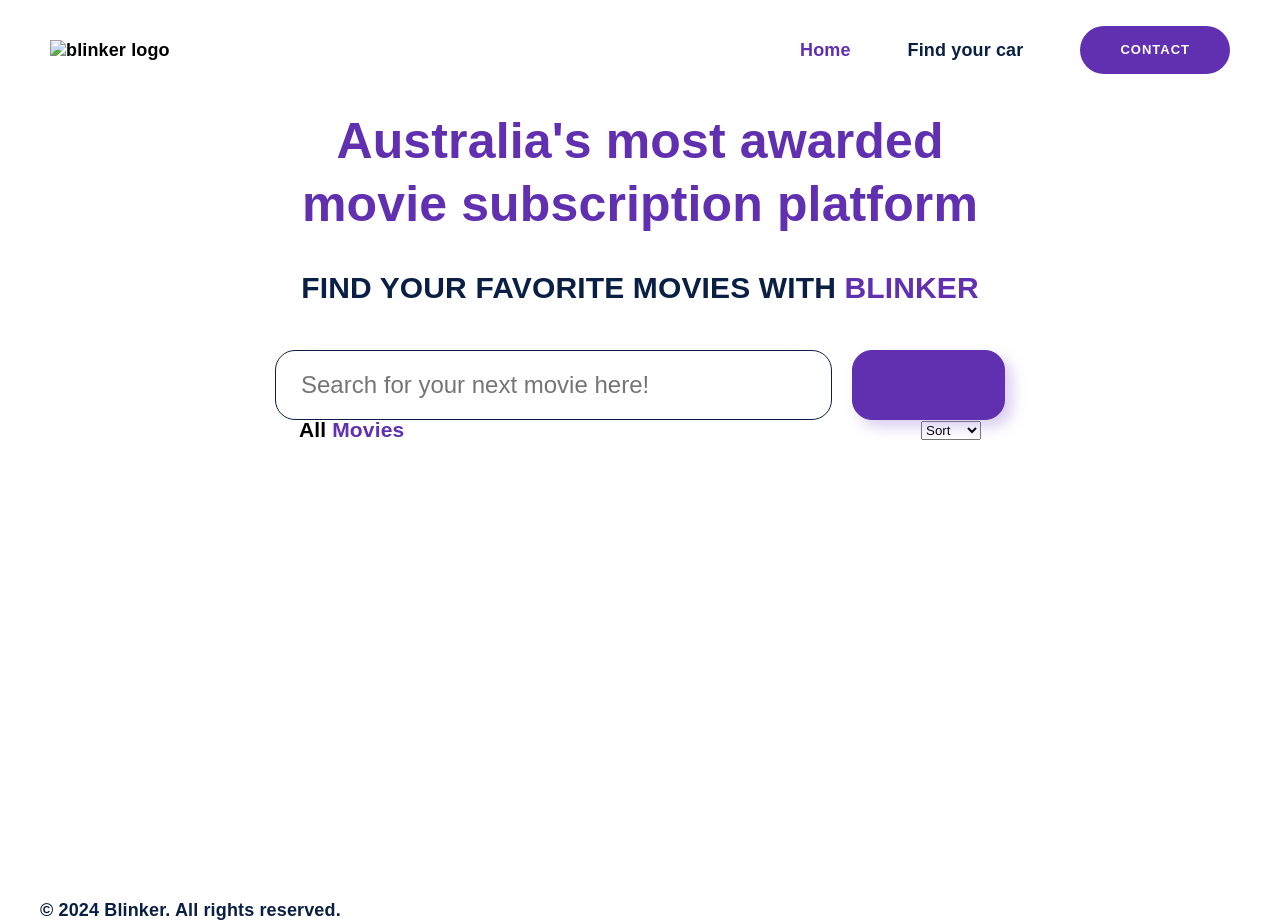
==== commit 1465489e: "Working on event in filterMovies()" ====
--- a/index.html
+++ b/index.html
@@ -161,7 +161,24 @@
                     </button>
                   </div>
                 </div>
-
+                <div class="container">
+                <div class="row">
+                    <div class="movies__header">
+                    <h2 class="section__title movies__header--title">
+                        All <span style="color: rgb(96, 48, 177);;">Movies</span>
+                    </h2>
+                    <select id="filter" onchange="filterMovies(event)">
+                        <option value="" disabled selected>Sort</option>
+                        <option value="Year">Year</option>
+                        <option value="Rated">Rated</option>
+                        <option value="Genre">Genre</option>
+                    </select>
+                    </div>
+                    <div class="movies">
+
+                    </div>
+                </div>
+                </div>
                 <div data-v-53a4c488 data-v-2a11e7ca class="car-wrapper car">
                   <div data-v-53a4c488="" class="car">
                     <div data-v-53a4c488="" class="wheel wheel1"></div>
@@ -173,11 +190,7 @@
           </div>
         </section>
 
-        <div class="container">
-          <div class="row">
-            <div class="movie-list"></div>
-          </div>
-        </div>
+        
       </div>
     </div>
 
--- a/style.css
+++ b/style.css
@@ -833,6 +833,14 @@
   z-index: 999999;
 }
 
+.movies__header {
+  display: flex;
+  justify-content: space-between;
+  align-items: center;
+  padding: 0 24px;
+}
+
+
 
 /*
     BUILDING AND CAR
